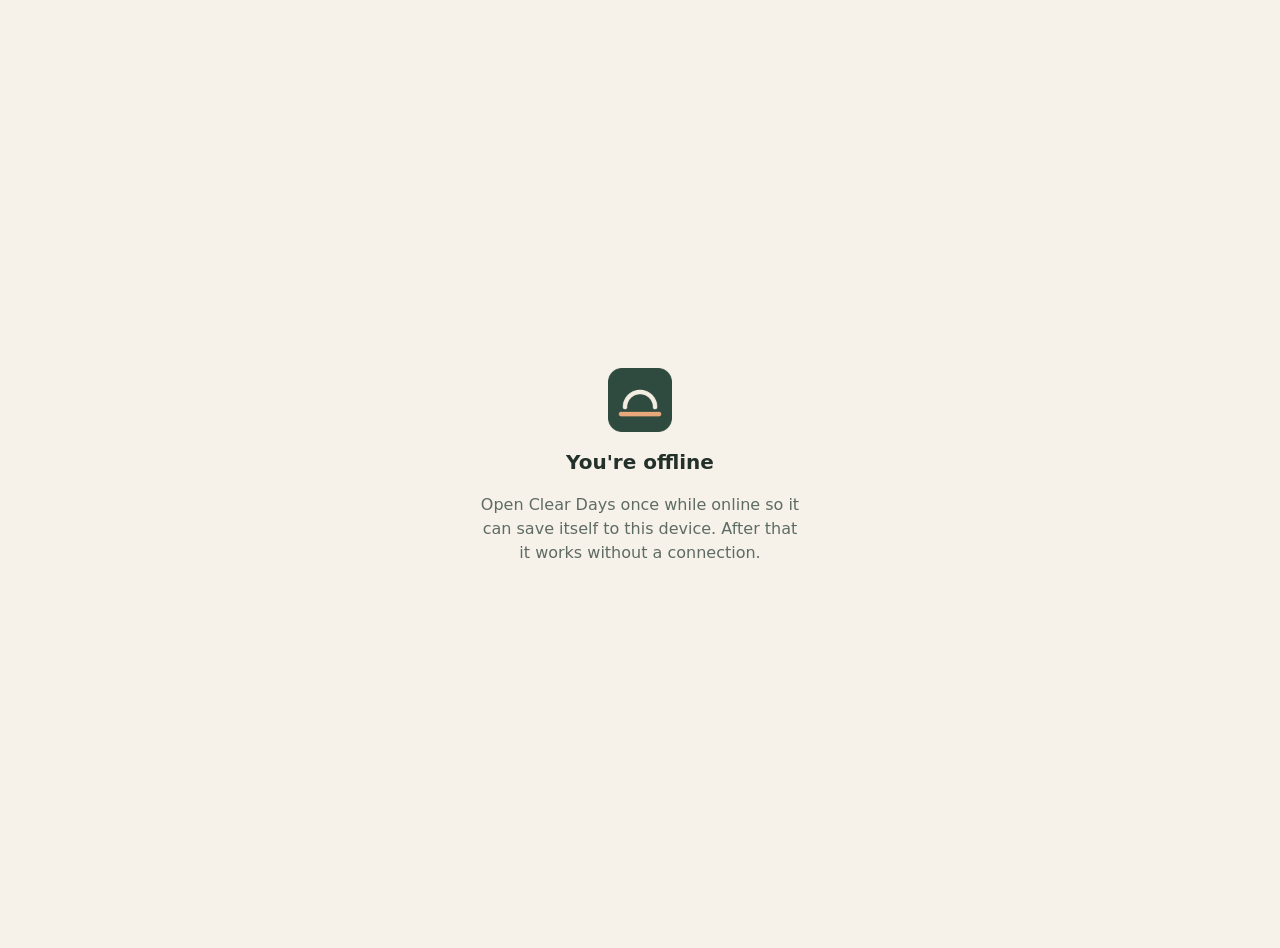
==== offline.html @ ca02772c "first commit" ====
<!doctype html>
<html lang="en-GB"><head><meta charset="utf-8"><meta name="viewport" content="width=device-width,initial-scale=1">
<title>Offline — Clear Days</title>
<style>body{margin:0;min-height:100dvh;display:grid;place-items:center;font:16px/1.5 system-ui,sans-serif;background:#F6F2EA;color:#24302A;text-align:center;padding:24px}
h1{font-size:1.25rem;margin:.5rem 0}p{color:#5E6B63;max-width:32ch}</style></head>
<body><main><img src="icons/icon-192.png" width="64" height="64" alt=""><h1>You're offline</h1>
<p>Open Clear Days once while online so it can save itself to this device. After that it works without a connection.</p></main></body></html>
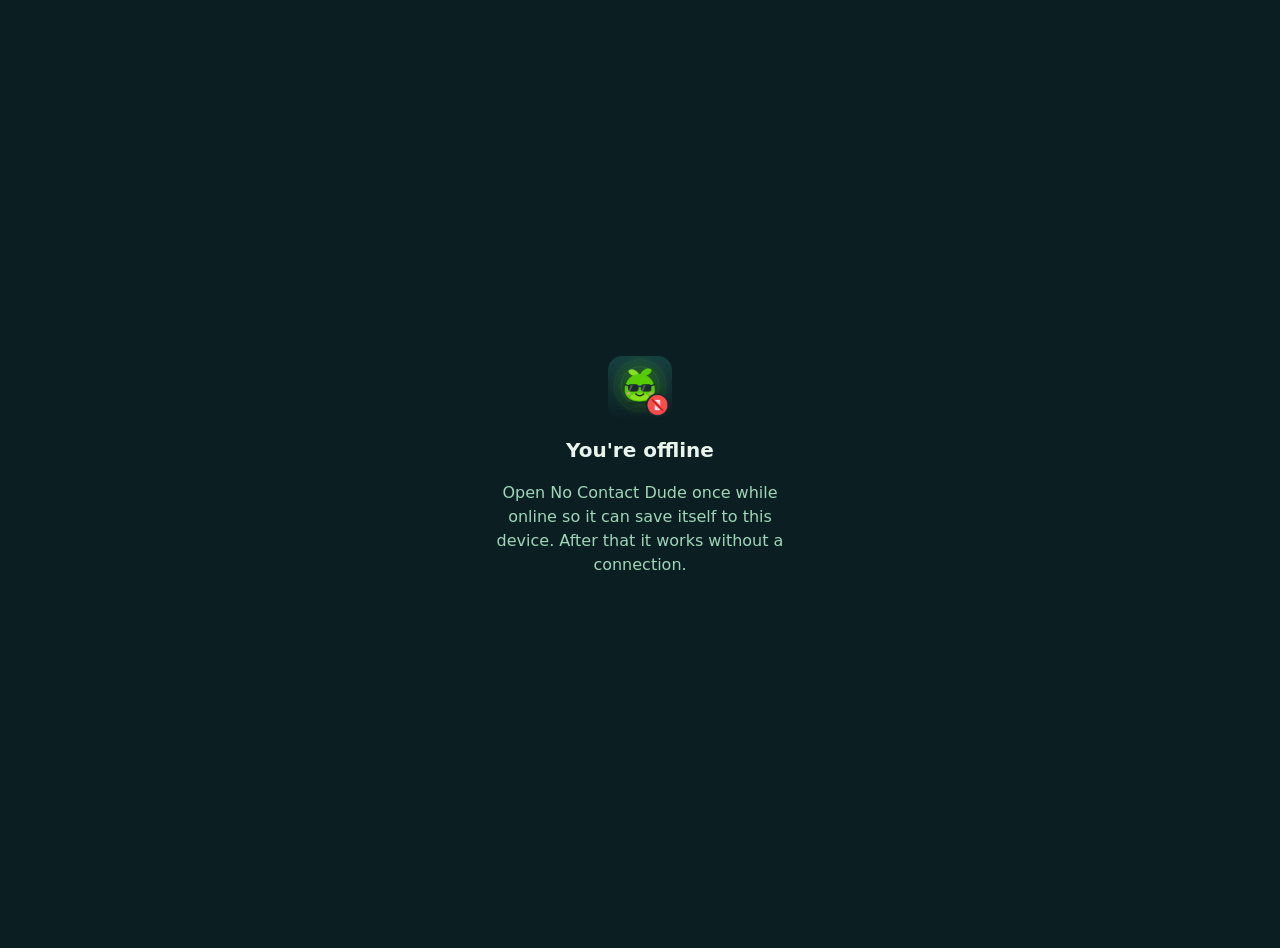
==== commit 1fbb7010: "feat: rename to No Contact Dude, bottom-menu sections, new logo/icon and animated loading screen - R" ====
--- a/offline.html
+++ b/offline.html
@@ -1,7 +1,7 @@
 <!doctype html>
 <html lang="en-GB"><head><meta charset="utf-8"><meta name="viewport" content="width=device-width,initial-scale=1">
-<title>Offline — Clear Days</title>
-<style>body{margin:0;min-height:100dvh;display:grid;place-items:center;font:16px/1.5 system-ui,sans-serif;background:#F6F2EA;color:#24302A;text-align:center;padding:24px}
-h1{font-size:1.25rem;margin:.5rem 0}p{color:#5E6B63;max-width:32ch}</style></head>
+<title>Offline — No Contact Dude</title>
+<style>body{margin:0;min-height:100dvh;display:grid;place-items:center;font:16px/1.5 system-ui,sans-serif;background:#0B1F23;color:#E9F5EC;text-align:center;padding:24px}
+h1{font-size:1.25rem;margin:.5rem 0}p{color:#9FD6B7;max-width:32ch}</style></head>
 <body><main><img src="icons/icon-192.png" width="64" height="64" alt=""><h1>You're offline</h1>
-<p>Open Clear Days once while online so it can save itself to this device. After that it works without a connection.</p></main></body></html>
+<p>Open No Contact Dude once while online so it can save itself to this device. After that it works without a connection.</p></main></body></html>
